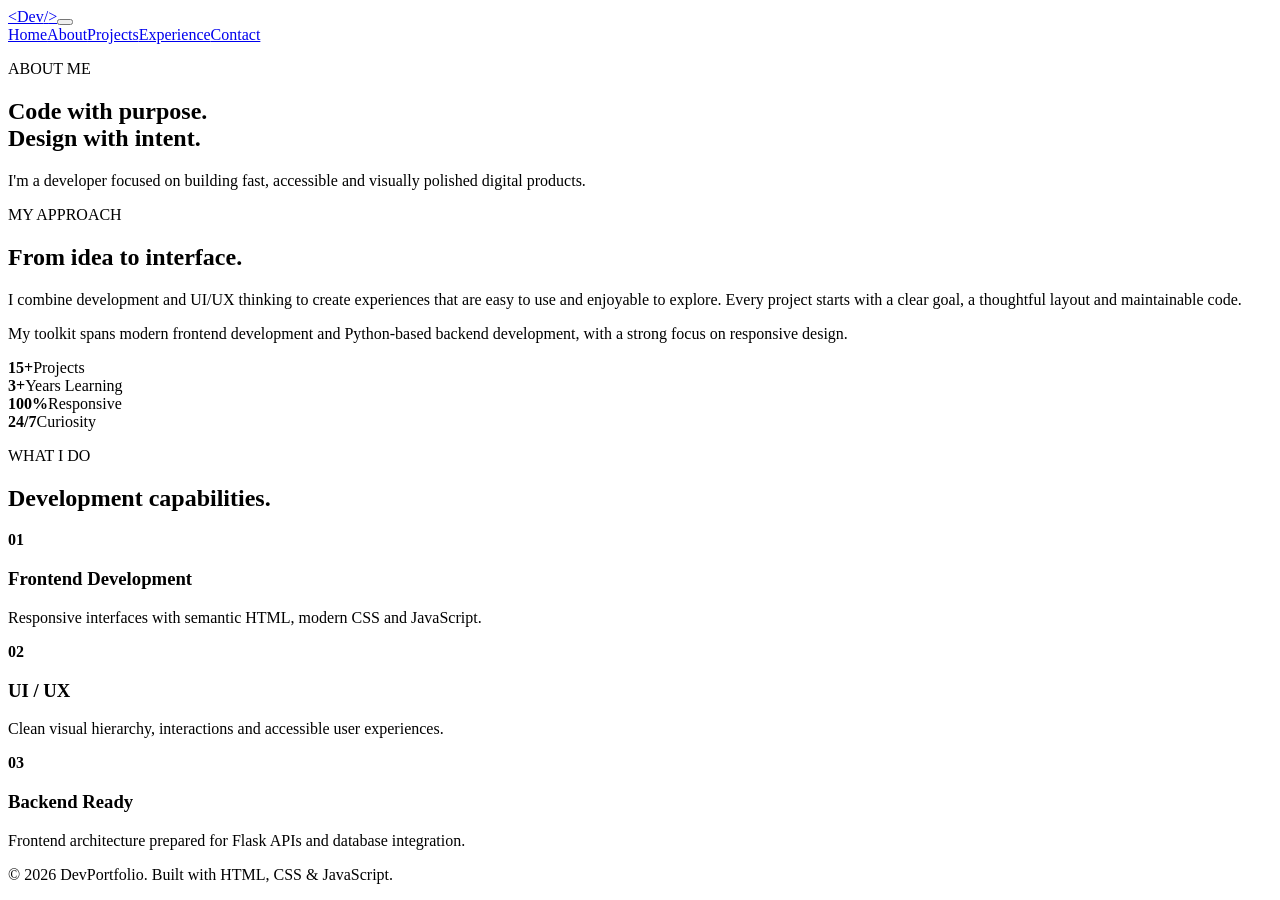
==== about.html @ 6eb67d86 "Add files via upload" ====
<!DOCTYPE html>
<html lang="en"><head><meta charset="UTF-8"><meta name="viewport" content="width=device-width, initial-scale=1.0"><title>DevPortfolio | About</title><link rel="stylesheet" href="css/style.css"></head>
<body><div class="bg-orb orb-one"></div><div class="bg-orb orb-two"></div><div class="grid-bg"></div>
<header class="navbar"><a class="logo" href="index.html">&lt;Dev<span>/</span>&gt;</a><button class="menu-toggle" aria-label="Open menu"><span></span><span></span><span></span></button><nav class="nav-links"><a href="index.html">Home</a><a class="active" href="about.html">About</a><a href="projects.html">Projects</a><a href="experience.html">Experience</a><a href="contact.html">Contact</a></nav></header>
<main><section class="page-hero container reveal"><p class="eyebrow">ABOUT ME</p><h1>Code with purpose.<br><span>Design with intent.</span></h1><p>I'm a developer focused on building fast, accessible and visually polished digital products.</p></section>
<section class="section container two-col reveal"><div class="glass"><p class="eyebrow">MY APPROACH</p><h2>From idea to interface.</h2><p>I combine development and UI/UX thinking to create experiences that are easy to use and enjoyable to explore. Every project starts with a clear goal, a thoughtful layout and maintainable code.</p><p>My toolkit spans modern frontend development and Python-based backend development, with a strong focus on responsive design.</p></div><div class="stats"><div><strong>15+</strong><span>Projects</span></div><div><strong>3+</strong><span>Years Learning</span></div><div><strong>100%</strong><span>Responsive</span></div><div><strong>24/7</strong><span>Curiosity</span></div></div></section>
<section class="section container reveal"><div class="section-heading"><p class="eyebrow">WHAT I DO</p><h2>Development capabilities.</h2></div><div class="cards-grid"><article class="feature-card"><b>01</b><h3>Frontend Development</h3><p>Responsive interfaces with semantic HTML, modern CSS and JavaScript.</p></article><article class="feature-card"><b>02</b><h3>UI / UX</h3><p>Clean visual hierarchy, interactions and accessible user experiences.</p></article><article class="feature-card"><b>03</b><h3>Backend Ready</h3><p>Frontend architecture prepared for Flask APIs and database integration.</p></article></div></section></main>
<footer>© 2026 DevPortfolio. Built with HTML, CSS & JavaScript.</footer><script src="js/script.js"></script></body></html>
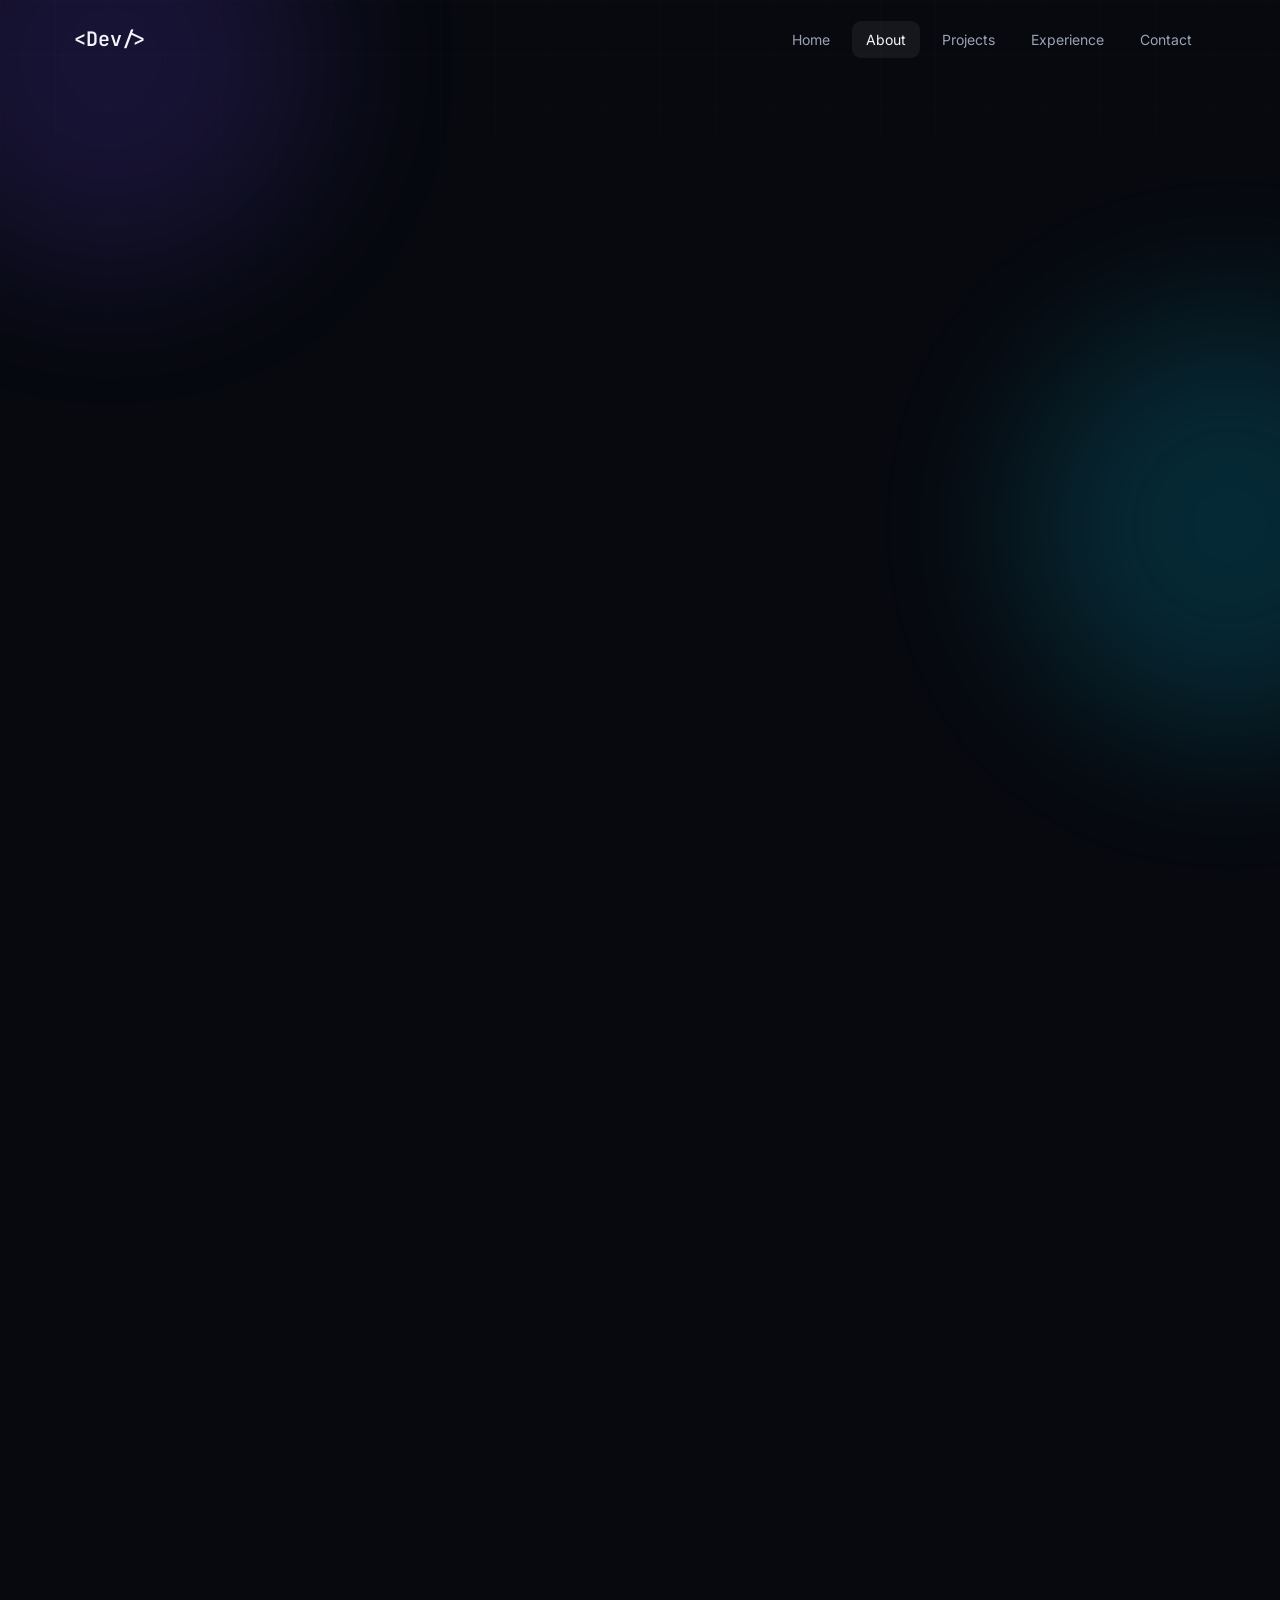
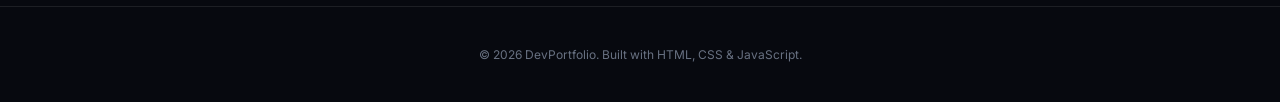
==== commit 8385d83e: "Update about.html" ====
--- a/about.html
+++ b/about.html
@@ -1,8 +1,8 @@
 <!DOCTYPE html>
-<html lang="en"><head><meta charset="UTF-8"><meta name="viewport" content="width=device-width, initial-scale=1.0"><title>DevPortfolio | About</title><link rel="stylesheet" href="css/style.css"></head>
+<html lang="en"><head><meta charset="UTF-8"><meta name="viewport" content="width=device-width, initial-scale=1.0"><title>DevPortfolio | About</title><link rel="stylesheet" href="style.css"></head>
 <body><div class="bg-orb orb-one"></div><div class="bg-orb orb-two"></div><div class="grid-bg"></div>
 <header class="navbar"><a class="logo" href="index.html">&lt;Dev<span>/</span>&gt;</a><button class="menu-toggle" aria-label="Open menu"><span></span><span></span><span></span></button><nav class="nav-links"><a href="index.html">Home</a><a class="active" href="about.html">About</a><a href="projects.html">Projects</a><a href="experience.html">Experience</a><a href="contact.html">Contact</a></nav></header>
 <main><section class="page-hero container reveal"><p class="eyebrow">ABOUT ME</p><h1>Code with purpose.<br><span>Design with intent.</span></h1><p>I'm a developer focused on building fast, accessible and visually polished digital products.</p></section>
 <section class="section container two-col reveal"><div class="glass"><p class="eyebrow">MY APPROACH</p><h2>From idea to interface.</h2><p>I combine development and UI/UX thinking to create experiences that are easy to use and enjoyable to explore. Every project starts with a clear goal, a thoughtful layout and maintainable code.</p><p>My toolkit spans modern frontend development and Python-based backend development, with a strong focus on responsive design.</p></div><div class="stats"><div><strong>15+</strong><span>Projects</span></div><div><strong>3+</strong><span>Years Learning</span></div><div><strong>100%</strong><span>Responsive</span></div><div><strong>24/7</strong><span>Curiosity</span></div></div></section>
 <section class="section container reveal"><div class="section-heading"><p class="eyebrow">WHAT I DO</p><h2>Development capabilities.</h2></div><div class="cards-grid"><article class="feature-card"><b>01</b><h3>Frontend Development</h3><p>Responsive interfaces with semantic HTML, modern CSS and JavaScript.</p></article><article class="feature-card"><b>02</b><h3>UI / UX</h3><p>Clean visual hierarchy, interactions and accessible user experiences.</p></article><article class="feature-card"><b>03</b><h3>Backend Ready</h3><p>Frontend architecture prepared for Flask APIs and database integration.</p></article></div></section></main>
-<footer>© 2026 DevPortfolio. Built with HTML, CSS & JavaScript.</footer><script src="js/script.js"></script></body></html>+<footer>© 2026 DevPortfolio. Built with HTML, CSS & JavaScript.</footer><script src="js/script.js"></script></body></html>
--- a/style.css
+++ b/style.css
@@ -0,0 +1,13 @@
+@import url('https://fonts.googleapis.com/css2?family=Inter:wght@400;500;600;700;800&family=JetBrains+Mono:wght@400;600&display=swap');
+:root{--bg:#07090f;--text:#f3f5f8;--muted:#9aa3b2;--line:rgba(255,255,255,.09);--card:rgba(14,18,28,.72);--accent:#7c5cff;--cyan:#4de7ff;--green:#4dff9b}
+*{box-sizing:border-box;margin:0;padding:0}html{scroll-behavior:smooth}body{font-family:Inter,sans-serif;background:var(--bg);color:var(--text);min-height:100vh;overflow-x:hidden}a{color:inherit;text-decoration:none}.grid-bg{position:fixed;inset:0;z-index:-3;opacity:.25;background-image:linear-gradient(rgba(255,255,255,.055) 1px,transparent 1px),linear-gradient(90deg,rgba(255,255,255,.055) 1px,transparent 1px);background-size:55px 55px;mask-image:linear-gradient(to bottom,black,transparent 85%)}.bg-orb{position:fixed;width:420px;height:420px;border-radius:50%;filter:blur(80px);opacity:.16;z-index:-2;animation:float 10s ease-in-out infinite}.orb-one{background:#6f4cff;top:-150px;left:-100px}.orb-two{background:#00d9ff;right:-160px;top:35%;animation-delay:-4s}@keyframes float{50%{transform:translate(50px,70px) scale(1.12)}}
+.navbar{height:78px;display:flex;align-items:center;justify-content:space-between;max-width:1180px;margin:auto;padding:0 24px;position:relative;z-index:10}.logo{font-family:'JetBrains Mono',monospace;font-weight:600;font-size:20px}.logo span{color:var(--cyan)}.nav-links{display:flex;gap:8px}.nav-links a{padding:10px 14px;color:var(--muted);font-size:14px;border-radius:9px;transition:.25s}.nav-links a:hover,.nav-links a.active{color:var(--text);background:rgba(255,255,255,.06)}.menu-toggle{display:none;background:none;border:0;cursor:pointer}.menu-toggle span{display:block;width:25px;height:2px;background:white;margin:5px;border-radius:2px}
+.container{width:min(1180px,calc(100% - 48px));margin:auto}.hero{min-height:calc(100vh - 78px);display:grid;grid-template-columns:1.1fr .9fr;gap:70px;align-items:center;padding:70px 0}.eyebrow{font-family:'JetBrains Mono',monospace;color:var(--cyan);font-size:12px;letter-spacing:2px;margin-bottom:17px}.hero h1,.page-hero h1{font-size:clamp(42px,6vw,76px);line-height:1.03;letter-spacing:-3px;max-width:760px}.hero h1 span,.page-hero h1 span{background:linear-gradient(90deg,#fff,#8f7cff,#4de7ff);-webkit-background-clip:text;color:transparent}.hero-text,.page-hero>p:last-child{color:var(--muted);font-size:18px;line-height:1.75;max-width:650px;margin:25px 0}.hero-actions{display:flex;gap:12px;margin-top:30px}.btn{display:inline-flex;align-items:center;justify-content:center;padding:13px 19px;border-radius:10px;font-weight:600;font-size:14px;border:1px solid var(--line);transition:.25s;cursor:pointer}.btn:hover{transform:translateY(-3px)}.btn.primary{background:linear-gradient(135deg,var(--accent),#4b8dff);border:0}.btn.secondary{background:rgba(255,255,255,.04)}
+.terminal,.glass,.feature-card,.project-card,.timeline-card{background:var(--card);border:1px solid var(--line);backdrop-filter:blur(16px);box-shadow:0 20px 70px rgba(0,0,0,.25)}.terminal{border-radius:16px;overflow:hidden;font-family:'JetBrains Mono',monospace}.terminal-bar{height:44px;display:flex;align-items:center;gap:7px;padding:0 15px;border-bottom:1px solid var(--line);color:#6f7787;font-size:11px}.terminal-bar i{width:9px;height:9px;border-radius:50%;background:#3c4350}.terminal-bar span{margin-left:10px}.terminal-body{padding:24px;line-height:2;font-size:13px}.cyan{color:var(--cyan)}.green{color:var(--green)}.muted{color:var(--muted)}.cursor{animation:blink 1s infinite}@keyframes blink{50%{opacity:0}}
+.section{padding:100px 0}.section-heading{margin-bottom:35px}.section h2{font-size:clamp(28px,4vw,46px);letter-spacing:-1.5px}.skills-grid{display:grid;grid-template-columns:repeat(3,1fr);gap:14px}.skill-card{padding:25px;border:1px solid var(--line);background:rgba(255,255,255,.025);border-radius:14px;transition:.25s}.skill-card:hover,.feature-card:hover,.project-card:hover{transform:translateY(-5px);border-color:rgba(124,92,255,.5)}.skill-card strong{display:block;font-size:18px}.skill-card span{display:block;color:var(--muted);font-size:13px;margin-top:8px}.cta{padding:42px;border:1px solid var(--line);border-radius:18px;background:linear-gradient(120deg,rgba(124,92,255,.12),rgba(77,231,255,.05));display:flex;justify-content:space-between;align-items:center;gap:20px}
+.page-hero{padding:100px 0 45px}.page-hero h1{font-size:clamp(42px,6vw,70px)}.two-col{display:grid;grid-template-columns:1.3fr .7fr;gap:20px}.glass{border-radius:18px;padding:35px}.glass p:not(.eyebrow){color:var(--muted);line-height:1.8;margin-top:16px}.stats{display:grid;grid-template-columns:1fr 1fr;gap:14px}.stats div{padding:28px;border:1px solid var(--line);border-radius:14px;background:rgba(255,255,255,.025)}.stats strong{display:block;font-size:34px}.stats span{color:var(--muted);font-size:13px}.cards-grid{display:grid;grid-template-columns:repeat(3,1fr);gap:15px}.feature-card{padding:28px;border-radius:15px}.feature-card b{font-family:'JetBrains Mono';color:var(--cyan)}.feature-card h3{margin:22px 0 10px}.feature-card p{color:var(--muted);line-height:1.7;font-size:14px}
+.project-grid{display:grid;grid-template-columns:1fr 1fr;gap:20px}.project-card{border-radius:18px;overflow:hidden}.project-visual{height:220px;display:flex;align-items:center;justify-content:center;font-size:70px;font-weight:800;color:rgba(255,255,255,.15)}.visual-one{background:linear-gradient(135deg,#17132d,#102d3d)}.visual-two{background:linear-gradient(135deg,#10253a,#23153b)}.visual-three{background:linear-gradient(135deg,#102d25,#211532)}.visual-four{background:linear-gradient(135deg,#2a1729,#132b38)}.project-content{padding:25px}.tags{display:flex;gap:7px;flex-wrap:wrap}.tags span{font-family:'JetBrains Mono';font-size:10px;padding:6px 9px;border:1px solid var(--line);border-radius:20px;color:var(--cyan)}.project-content h2{margin:17px 0 8px}.project-content p{color:var(--muted);line-height:1.65;font-size:14px}.project-links{display:flex;gap:20px;margin-top:22px;font-size:13px;font-weight:600}.project-links a:hover{color:var(--cyan)}
+.timeline{max-width:850px;margin:auto;border-left:1px solid rgba(255,255,255,.15);padding-left:38px}.timeline-item{position:relative;margin-bottom:55px}.timeline-dot{position:absolute;width:12px;height:12px;border-radius:50%;background:var(--cyan);left:-45px;top:6px;box-shadow:0 0 20px var(--cyan)}.timeline-date{font-family:'JetBrains Mono';color:var(--cyan);font-size:11px;letter-spacing:1px;margin-bottom:12px}.timeline-card{border-radius:16px;padding:25px}.timeline-card h2{font-size:22px}.timeline-card p{color:var(--muted);line-height:1.7;margin-top:9px;font-size:14px}
+.contact-layout{display:grid;grid-template-columns:.8fr 1.2fr;gap:20px}.contact-link{display:block;padding:15px 0;border-bottom:1px solid var(--line);color:#dfe4ee;font-family:'JetBrains Mono';font-size:13px}.contact-link:hover{color:var(--cyan)}.contact-form label{display:block;color:#cdd3df;font-size:13px;margin-bottom:18px}.contact-form input,.contact-form select,.contact-form textarea{display:block;width:100%;margin-top:8px;padding:13px 14px;border-radius:9px;border:1px solid var(--line);background:rgba(0,0,0,.25);color:white;outline:none;font:inherit}.contact-form textarea{resize:vertical}.contact-form input:focus,.contact-form select:focus,.contact-form textarea:focus{border-color:var(--accent)}.contact-form option{background:#10131d}.form-status{margin-top:14px;color:var(--green);font-size:13px}footer{text-align:center;color:#687182;font-size:12px;padding:40px 24px;border-top:1px solid var(--line);margin-top:50px}
+.reveal{opacity:0;transform:translateY(25px);transition:opacity .7s ease,transform .7s ease}.reveal.visible{opacity:1;transform:none}
+@media(max-width:800px){.navbar{height:70px}.menu-toggle{display:block}.nav-links{position:absolute;top:65px;left:24px;right:24px;display:none;flex-direction:column;padding:12px;background:rgba(10,13,21,.96);border:1px solid var(--line);border-radius:13px}.nav-links.open{display:flex}.nav-links a{width:100%}.hero{grid-template-columns:1fr;padding:55px 0}.hero h1{letter-spacing:-2px}.terminal{margin-top:5px}.skills-grid,.cards-grid,.project-grid,.two-col,.contact-layout{grid-template-columns:1fr}.stats{grid-template-columns:1fr 1fr}.cta{align-items:flex-start;flex-direction:column}.page-hero{padding:65px 0 25px}.section{padding:65px 0}.container{width:min(100% - 32px,1180px)}}@media(max-width:480px){.hero h1,.page-hero h1{font-size:42px}.hero-text,.page-hero>p:last-child{font-size:15px}.hero-actions{flex-direction:column}.btn{width:100%}.terminal-body{padding:18px;font-size:11px}.stats strong{font-size:27px}.glass{padding:24px}.timeline{padding-left:25px}.timeline-dot{left:-32px}}
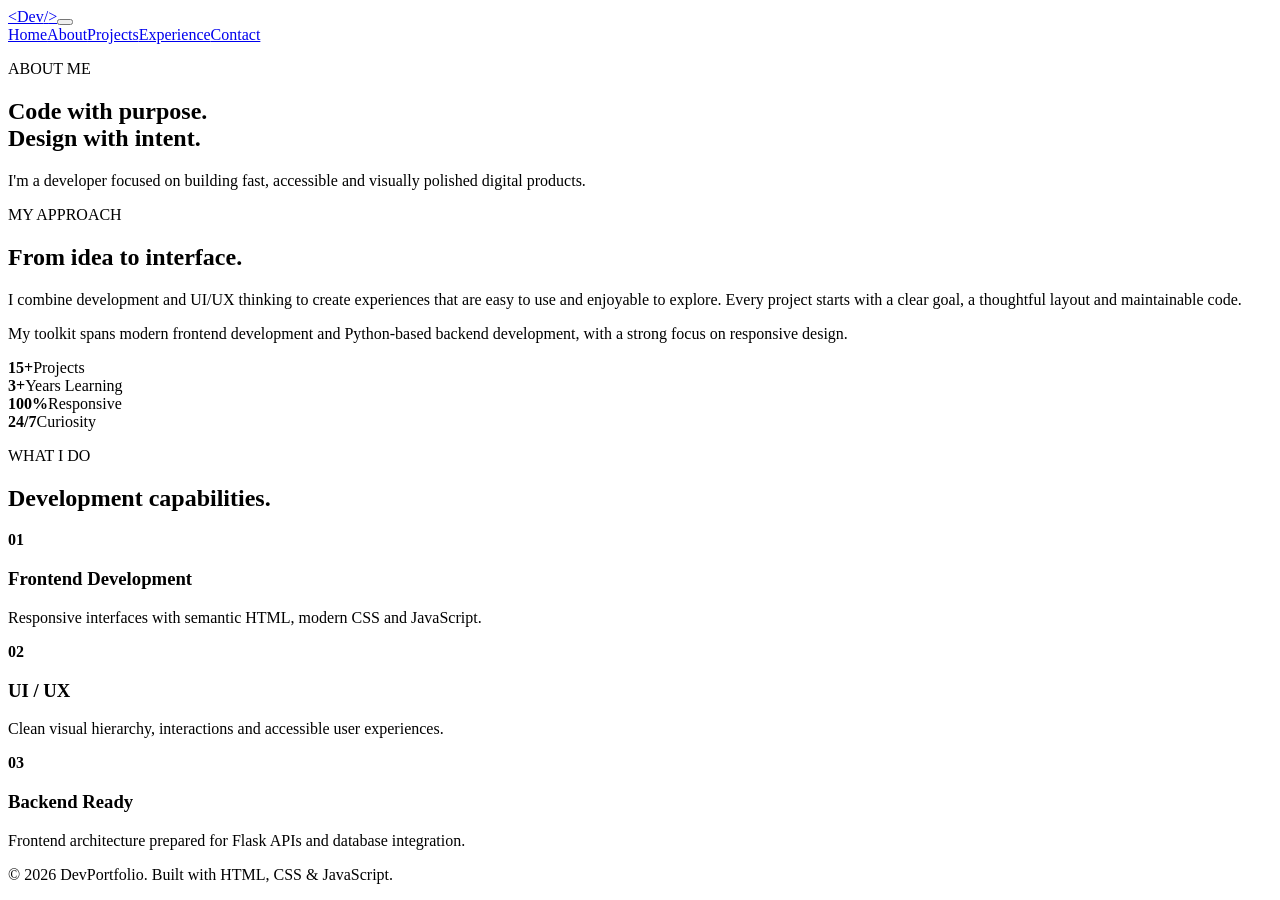
==== commit 9452ebff: "Add files via upload" ====
--- a/about.html
+++ b/about.html
@@ -1,8 +1,8 @@
 <!DOCTYPE html>
-<html lang="en"><head><meta charset="UTF-8"><meta name="viewport" content="width=device-width, initial-scale=1.0"><title>DevPortfolio | About</title><link rel="stylesheet" href="style.css"></head>
+<html lang="en"><head><meta charset="UTF-8"><meta name="viewport" content="width=device-width, initial-scale=1.0"><title>DevPortfolio | About</title><link rel="stylesheet" href="css/style.css"></head>
 <body><div class="bg-orb orb-one"></div><div class="bg-orb orb-two"></div><div class="grid-bg"></div>
 <header class="navbar"><a class="logo" href="index.html">&lt;Dev<span>/</span>&gt;</a><button class="menu-toggle" aria-label="Open menu"><span></span><span></span><span></span></button><nav class="nav-links"><a href="index.html">Home</a><a class="active" href="about.html">About</a><a href="projects.html">Projects</a><a href="experience.html">Experience</a><a href="contact.html">Contact</a></nav></header>
 <main><section class="page-hero container reveal"><p class="eyebrow">ABOUT ME</p><h1>Code with purpose.<br><span>Design with intent.</span></h1><p>I'm a developer focused on building fast, accessible and visually polished digital products.</p></section>
 <section class="section container two-col reveal"><div class="glass"><p class="eyebrow">MY APPROACH</p><h2>From idea to interface.</h2><p>I combine development and UI/UX thinking to create experiences that are easy to use and enjoyable to explore. Every project starts with a clear goal, a thoughtful layout and maintainable code.</p><p>My toolkit spans modern frontend development and Python-based backend development, with a strong focus on responsive design.</p></div><div class="stats"><div><strong>15+</strong><span>Projects</span></div><div><strong>3+</strong><span>Years Learning</span></div><div><strong>100%</strong><span>Responsive</span></div><div><strong>24/7</strong><span>Curiosity</span></div></div></section>
 <section class="section container reveal"><div class="section-heading"><p class="eyebrow">WHAT I DO</p><h2>Development capabilities.</h2></div><div class="cards-grid"><article class="feature-card"><b>01</b><h3>Frontend Development</h3><p>Responsive interfaces with semantic HTML, modern CSS and JavaScript.</p></article><article class="feature-card"><b>02</b><h3>UI / UX</h3><p>Clean visual hierarchy, interactions and accessible user experiences.</p></article><article class="feature-card"><b>03</b><h3>Backend Ready</h3><p>Frontend architecture prepared for Flask APIs and database integration.</p></article></div></section></main>
-<footer>© 2026 DevPortfolio. Built with HTML, CSS & JavaScript.</footer><script src="js/script.js"></script></body></html>
+<footer>© 2026 DevPortfolio. Built with HTML, CSS & JavaScript.</footer><script src="js/script.js"></script></body></html>
